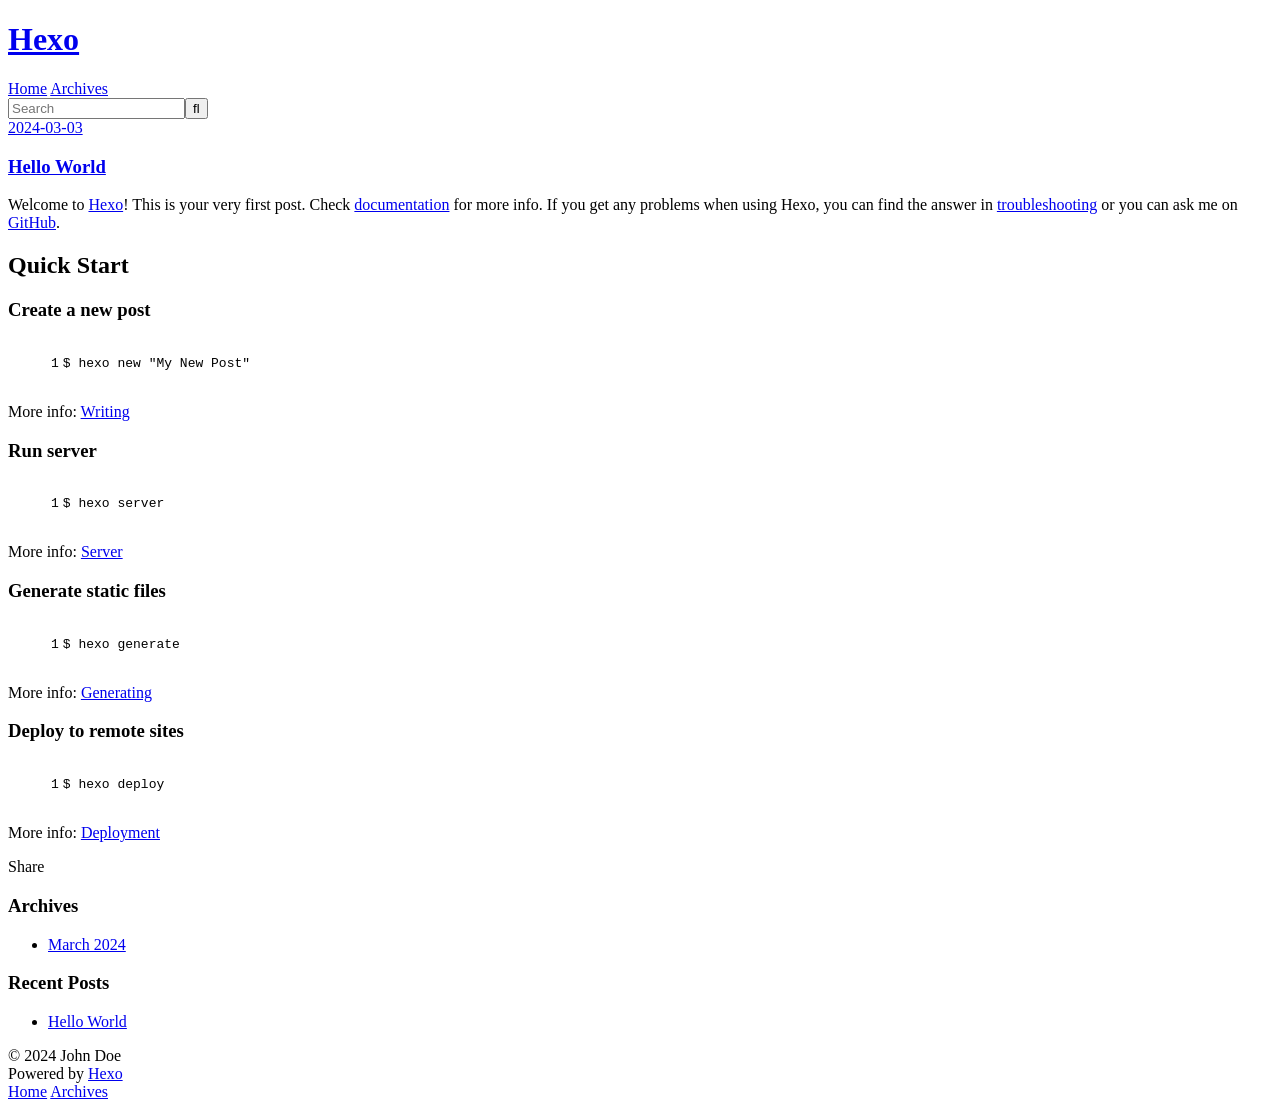
==== index.html @ 470fd727 "Site updated: 2024-03-03 19:19:25" ====
<!DOCTYPE html>
<html>
<head>
  <meta charset="utf-8">
  
  
  <title>Hexo</title>
  <meta name="viewport" content="width=device-width, initial-scale=1, shrink-to-fit=no">
  <meta property="og:type" content="website">
<meta property="og:title" content="Hexo">
<meta property="og:url" content="http://example.com/index.html">
<meta property="og:site_name" content="Hexo">
<meta property="og:locale" content="en_US">
<meta property="article:author" content="John Doe">
<meta name="twitter:card" content="summary">
  
    <link rel="alternate" href="/atom.xml" title="Hexo" type="application/atom+xml">
  
  
    <link rel="shortcut icon" href="/favicon.png">
  
  
  
<link rel="stylesheet" href="/css/style.css">

  
    
<link rel="stylesheet" href="/fancybox/jquery.fancybox.min.css">

  
  
<meta name="generator" content="Hexo 7.1.1"></head>

<body>
  <div id="container">
    <div id="wrap">
      <header id="header">
  <div id="banner"></div>
  <div id="header-outer" class="outer">
    <div id="header-title" class="inner">
      <h1 id="logo-wrap">
        <a href="/" id="logo">Hexo</a>
      </h1>
      
    </div>
    <div id="header-inner" class="inner">
      <nav id="main-nav">
        <a id="main-nav-toggle" class="nav-icon"><span class="fa fa-bars"></span></a>
        
          <a class="main-nav-link" href="/">Home</a>
        
          <a class="main-nav-link" href="/archives">Archives</a>
        
      </nav>
      <nav id="sub-nav">
        
        
          <a class="nav-icon" href="/atom.xml" title="RSS Feed"><span class="fa fa-rss"></span></a>
        
        <a class="nav-icon nav-search-btn" title="Search"><span class="fa fa-search"></span></a>
      </nav>
      <div id="search-form-wrap">
        <form action="//google.com/search" method="get" accept-charset="UTF-8" class="search-form"><input type="search" name="q" class="search-form-input" placeholder="Search"><button type="submit" class="search-form-submit">&#xF002;</button><input type="hidden" name="sitesearch" value="http://example.com"></form>
      </div>
    </div>
  </div>
</header>

      <div class="outer">
        <section id="main">
  
    <article id="post-hello-world" class="h-entry article article-type-post" itemprop="blogPost" itemscope itemtype="https://schema.org/BlogPosting">
  <div class="article-meta">
    <a href="/2024/03/03/hello-world/" class="article-date">
  <time class="dt-published" datetime="2024-03-03T11:02:40.279Z" itemprop="datePublished">2024-03-03</time>
</a>
    
  </div>
  <div class="article-inner">
    
    
      <header class="article-header">
        
  
    <h1 itemprop="name">
      <a class="p-name article-title" href="/2024/03/03/hello-world/">Hello World</a>
    </h1>
  

      </header>
    
    <div class="e-content article-entry" itemprop="articleBody">
      
        <p>Welcome to <a target="_blank" rel="noopener" href="https://hexo.io/">Hexo</a>! This is your very first post. Check <a target="_blank" rel="noopener" href="https://hexo.io/docs/">documentation</a> for more info. If you get any problems when using Hexo, you can find the answer in <a target="_blank" rel="noopener" href="https://hexo.io/docs/troubleshooting.html">troubleshooting</a> or you can ask me on <a target="_blank" rel="noopener" href="https://github.com/hexojs/hexo/issues">GitHub</a>.</p>
<h2 id="Quick-Start"><a href="#Quick-Start" class="headerlink" title="Quick Start"></a>Quick Start</h2><h3 id="Create-a-new-post"><a href="#Create-a-new-post" class="headerlink" title="Create a new post"></a>Create a new post</h3><figure class="highlight bash"><table><tr><td class="gutter"><pre><span class="line">1</span><br></pre></td><td class="code"><pre><span class="line">$ hexo new <span class="string">&quot;My New Post&quot;</span></span><br></pre></td></tr></table></figure>

<p>More info: <a target="_blank" rel="noopener" href="https://hexo.io/docs/writing.html">Writing</a></p>
<h3 id="Run-server"><a href="#Run-server" class="headerlink" title="Run server"></a>Run server</h3><figure class="highlight bash"><table><tr><td class="gutter"><pre><span class="line">1</span><br></pre></td><td class="code"><pre><span class="line">$ hexo server</span><br></pre></td></tr></table></figure>

<p>More info: <a target="_blank" rel="noopener" href="https://hexo.io/docs/server.html">Server</a></p>
<h3 id="Generate-static-files"><a href="#Generate-static-files" class="headerlink" title="Generate static files"></a>Generate static files</h3><figure class="highlight bash"><table><tr><td class="gutter"><pre><span class="line">1</span><br></pre></td><td class="code"><pre><span class="line">$ hexo generate</span><br></pre></td></tr></table></figure>

<p>More info: <a target="_blank" rel="noopener" href="https://hexo.io/docs/generating.html">Generating</a></p>
<h3 id="Deploy-to-remote-sites"><a href="#Deploy-to-remote-sites" class="headerlink" title="Deploy to remote sites"></a>Deploy to remote sites</h3><figure class="highlight bash"><table><tr><td class="gutter"><pre><span class="line">1</span><br></pre></td><td class="code"><pre><span class="line">$ hexo deploy</span><br></pre></td></tr></table></figure>

<p>More info: <a target="_blank" rel="noopener" href="https://hexo.io/docs/one-command-deployment.html">Deployment</a></p>

      
    </div>
    <footer class="article-footer">
      <a data-url="http://example.com/2024/03/03/hello-world/" data-id="cltbeo12p0000i4qbedfy8xbd" data-title="Hello World" class="article-share-link"><span class="fa fa-share">Share</span></a>
      
      
      
    </footer>
  </div>
  
</article>



  


</section>
        
          <aside id="sidebar">
  
    

  
    

  
    
  
    
  <div class="widget-wrap">
    <h3 class="widget-title">Archives</h3>
    <div class="widget">
      <ul class="archive-list"><li class="archive-list-item"><a class="archive-list-link" href="/archives/2024/03/">March 2024</a></li></ul>
    </div>
  </div>


  
    
  <div class="widget-wrap">
    <h3 class="widget-title">Recent Posts</h3>
    <div class="widget">
      <ul>
        
          <li>
            <a href="/2024/03/03/hello-world/">Hello World</a>
          </li>
        
      </ul>
    </div>
  </div>

  
</aside>
        
      </div>
      <footer id="footer">
  
  <div class="outer">
    <div id="footer-info" class="inner">
      
      &copy; 2024 John Doe<br>
      Powered by <a href="https://hexo.io/" target="_blank">Hexo</a>
    </div>
  </div>
</footer>

    </div>
    <nav id="mobile-nav">
  
    <a href="/" class="mobile-nav-link">Home</a>
  
    <a href="/archives" class="mobile-nav-link">Archives</a>
  
</nav>
    


<script src="/js/jquery-3.6.4.min.js"></script>



  
<script src="/fancybox/jquery.fancybox.min.js"></script>




<script src="/js/script.js"></script>





  </div>
</body>
</html>
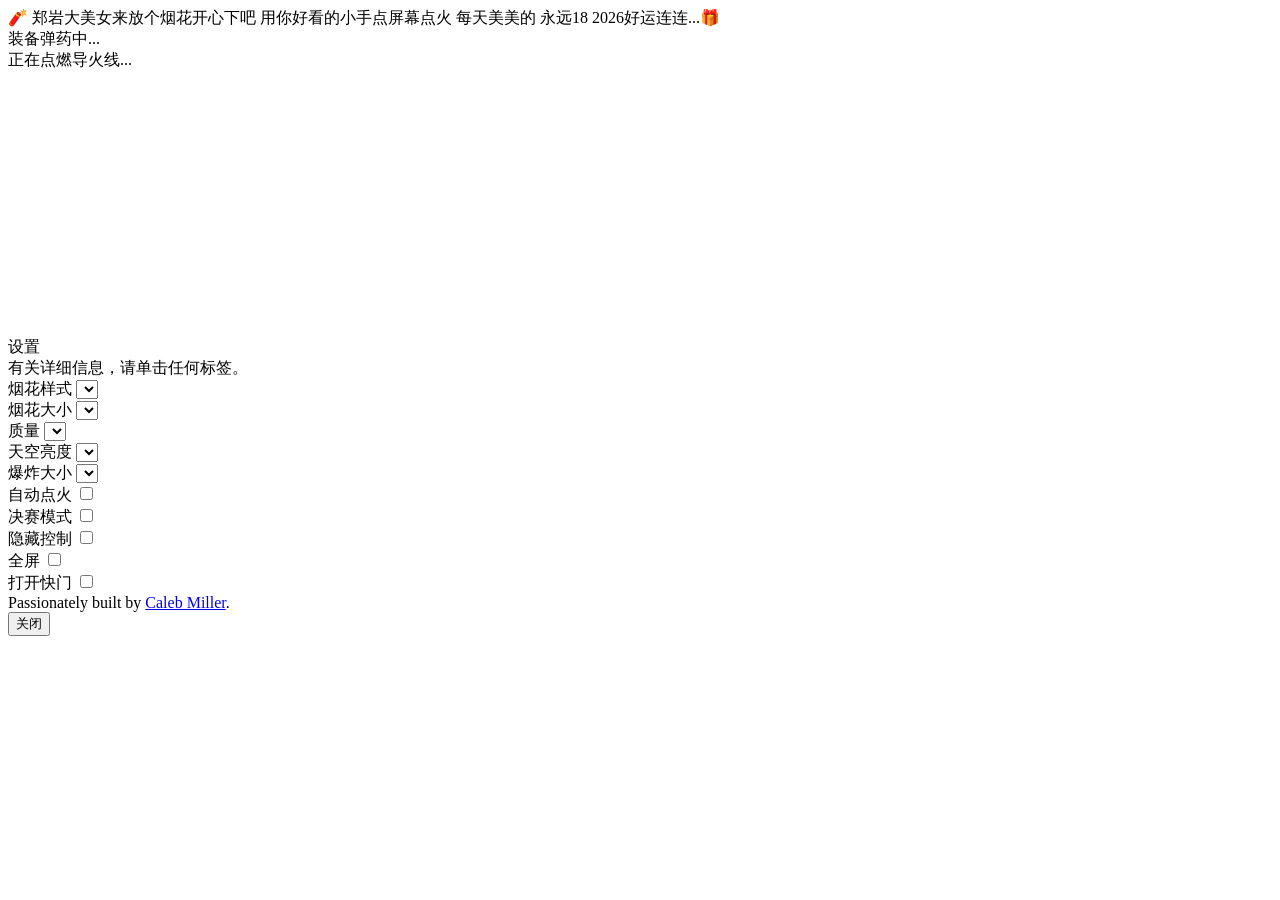
==== commit af525115: "Add files via upload" ====
--- a/index.html
+++ b/index.html
@@ -1,205 +1,140 @@
-<!DOCTYPE html>
-<html>
-<head>
-  <meta charset="utf-8">
-  
-  
-  <title>Hexo</title>
-  <meta name="viewport" content="width=device-width, initial-scale=1, shrink-to-fit=no">
-  <meta property="og:type" content="website">
-<meta property="og:title" content="Hexo">
-<meta property="og:url" content="http://example.com/index.html">
-<meta property="og:site_name" content="Hexo">
-<meta property="og:locale" content="en_US">
-<meta property="article:author" content="John Doe">
-<meta name="twitter:card" content="summary">
-  
-    <link rel="alternate" href="/atom.xml" title="Hexo" type="application/atom+xml">
-  
-  
-    <link rel="shortcut icon" href="/favicon.png">
-  
-  
-  
-<link rel="stylesheet" href="/css/style.css">
-
-  
-    
-<link rel="stylesheet" href="/fancybox/jquery.fancybox.min.css">
-
-  
-  
-<meta name="generator" content="Hexo 7.1.1"></head>
-
-<body>
-  <div id="container">
-    <div id="wrap">
-      <header id="header">
-  <div id="banner"></div>
-  <div id="header-outer" class="outer">
-    <div id="header-title" class="inner">
-      <h1 id="logo-wrap">
-        <a href="/" id="logo">Hexo</a>
-      </h1>
-      
-    </div>
-    <div id="header-inner" class="inner">
-      <nav id="main-nav">
-        <a id="main-nav-toggle" class="nav-icon"><span class="fa fa-bars"></span></a>
-        
-          <a class="main-nav-link" href="/">Home</a>
-        
-          <a class="main-nav-link" href="/archives">Archives</a>
-        
-      </nav>
-      <nav id="sub-nav">
-        
-        
-          <a class="nav-icon" href="/atom.xml" title="RSS Feed"><span class="fa fa-rss"></span></a>
-        
-        <a class="nav-icon nav-search-btn" title="Search"><span class="fa fa-search"></span></a>
-      </nav>
-      <div id="search-form-wrap">
-        <form action="//google.com/search" method="get" accept-charset="UTF-8" class="search-form"><input type="search" name="q" class="search-form-input" placeholder="Search"><button type="submit" class="search-form-submit">&#xF002;</button><input type="hidden" name="sitesearch" value="http://example.com"></form>
-      </div>
-    </div>
-  </div>
-</header>
-
-      <div class="outer">
-        <section id="main">
-  
-    <article id="post-hello-world" class="h-entry article article-type-post" itemprop="blogPost" itemscope itemtype="https://schema.org/BlogPosting">
-  <div class="article-meta">
-    <a href="/2024/03/03/hello-world/" class="article-date">
-  <time class="dt-published" datetime="2024-03-03T11:02:40.279Z" itemprop="datePublished">2024-03-03</time>
-</a>
-    
-  </div>
-  <div class="article-inner">
-    
-    
-      <header class="article-header">
-        
-  
-    <h1 itemprop="name">
-      <a class="p-name article-title" href="/2024/03/03/hello-world/">Hello World</a>
-    </h1>
-  
-
-      </header>
-    
-    <div class="e-content article-entry" itemprop="articleBody">
-      
-        <p>Welcome to <a target="_blank" rel="noopener" href="https://hexo.io/">Hexo</a>! This is your very first post. Check <a target="_blank" rel="noopener" href="https://hexo.io/docs/">documentation</a> for more info. If you get any problems when using Hexo, you can find the answer in <a target="_blank" rel="noopener" href="https://hexo.io/docs/troubleshooting.html">troubleshooting</a> or you can ask me on <a target="_blank" rel="noopener" href="https://github.com/hexojs/hexo/issues">GitHub</a>.</p>
-<h2 id="Quick-Start"><a href="#Quick-Start" class="headerlink" title="Quick Start"></a>Quick Start</h2><h3 id="Create-a-new-post"><a href="#Create-a-new-post" class="headerlink" title="Create a new post"></a>Create a new post</h3><figure class="highlight bash"><table><tr><td class="gutter"><pre><span class="line">1</span><br></pre></td><td class="code"><pre><span class="line">$ hexo new <span class="string">&quot;My New Post&quot;</span></span><br></pre></td></tr></table></figure>
-
-<p>More info: <a target="_blank" rel="noopener" href="https://hexo.io/docs/writing.html">Writing</a></p>
-<h3 id="Run-server"><a href="#Run-server" class="headerlink" title="Run server"></a>Run server</h3><figure class="highlight bash"><table><tr><td class="gutter"><pre><span class="line">1</span><br></pre></td><td class="code"><pre><span class="line">$ hexo server</span><br></pre></td></tr></table></figure>
-
-<p>More info: <a target="_blank" rel="noopener" href="https://hexo.io/docs/server.html">Server</a></p>
-<h3 id="Generate-static-files"><a href="#Generate-static-files" class="headerlink" title="Generate static files"></a>Generate static files</h3><figure class="highlight bash"><table><tr><td class="gutter"><pre><span class="line">1</span><br></pre></td><td class="code"><pre><span class="line">$ hexo generate</span><br></pre></td></tr></table></figure>
-
-<p>More info: <a target="_blank" rel="noopener" href="https://hexo.io/docs/generating.html">Generating</a></p>
-<h3 id="Deploy-to-remote-sites"><a href="#Deploy-to-remote-sites" class="headerlink" title="Deploy to remote sites"></a>Deploy to remote sites</h3><figure class="highlight bash"><table><tr><td class="gutter"><pre><span class="line">1</span><br></pre></td><td class="code"><pre><span class="line">$ hexo deploy</span><br></pre></td></tr></table></figure>
-
-<p>More info: <a target="_blank" rel="noopener" href="https://hexo.io/docs/one-command-deployment.html">Deployment</a></p>
-
-      
-    </div>
-    <footer class="article-footer">
-      <a data-url="http://example.com/2024/03/03/hello-world/" data-id="cltbeo12p0000i4qbedfy8xbd" data-title="Hello World" class="article-share-link"><span class="fa fa-share">Share</span></a>
-      
-      
-      
-    </footer>
-  </div>
-  
-</article>
-
-
-
-  
-
-
-</section>
-        
-          <aside id="sidebar">
-  
-    
-
-  
-    
-
-  
-    
-  
-    
-  <div class="widget-wrap">
-    <h3 class="widget-title">Archives</h3>
-    <div class="widget">
-      <ul class="archive-list"><li class="archive-list-item"><a class="archive-list-link" href="/archives/2024/03/">March 2024</a></li></ul>
-    </div>
-  </div>
-
-
-  
-    
-  <div class="widget-wrap">
-    <h3 class="widget-title">Recent Posts</h3>
-    <div class="widget">
-      <ul>
-        
-          <li>
-            <a href="/2024/03/03/hello-world/">Hello World</a>
-          </li>
-        
-      </ul>
-    </div>
-  </div>
-
-  
-</aside>
-        
-      </div>
-      <footer id="footer">
-  
-  <div class="outer">
-    <div id="footer-info" class="inner">
-      
-      &copy; 2024 John Doe<br>
-      Powered by <a href="https://hexo.io/" target="_blank">Hexo</a>
-    </div>
-  </div>
-</footer>
-
-    </div>
-    <nav id="mobile-nav">
-  
-    <a href="/" class="mobile-nav-link">Home</a>
-  
-    <a href="/archives" class="mobile-nav-link">Archives</a>
-  
-</nav>
-    
-
-
-<script src="/js/jquery-3.6.4.min.js"></script>
-
-
-
-  
-<script src="/fancybox/jquery.fancybox.min.js"></script>
-
-
-
-
-<script src="/js/script.js"></script>
-
-
-
-
-
-  </div>
-</body>
-</html>+<!DOCTYPE html>
+<html lang="en">
+<head>
+    <meta charset="UTF-8">
+    <title>在线放烟花</title>
+    <meta name="viewport" content="width=device-width, initial-scale=1, user-scalable=no">
+    <link rel="stylesheet" href="css/style.css">
+</head>
+<body>
+    <!-- partial:index.partial.html -->
+    <!-- SVG Spritesheet -->
+    <div style="height: 0; width: 0; position: absolute; visibility: hidden;">
+        <svg xmlns="http://www.w3.org/2000/svg">
+            <symbol id="icon-play" viewBox="0 0 24 24">
+                <path d="M8 5v14l11-7z" />
+            </symbol>
+            <symbol id="icon-pause" viewBox="0 0 24 24">
+                <path d="M6 19h4V5H6v14zm8-14v14h4V5h-4z" />
+            </symbol>
+            <symbol id="icon-close" viewBox="0 0 24 24">
+                <path d="M19 6.41L17.59 5 12 10.59 6.41 5 5 6.41 10.59 12 5 17.59 6.41 19 12 13.41 17.59 19 19 17.59 13.41 12z" />
+            </symbol>
+            <symbol id="icon-settings" viewBox="0 0 24 24">
+                <path d="M19.43 12.98c.04-.32.07-.64.07-.98s-.03-.66-.07-.98l2.11-1.65c.19-.15.24-.42.12-.64l-2-3.46c-.12-.22-.39-.3-.61-.22l-2.49 1c-.52-.4-1.08-.73-1.69-.98l-.38-2.65C14.46 2.18 14.25 2 14 2h-4c-.25 0-.46.18-.49.42l-.38 2.65c-.61.25-1.17.59-1.69.98l-2.49-1c-.23-.09-.49 0-.61.22l-2 3.46c-.13.22-.07.49.12.64l2.11 1.65c-.04.32-.07.65-.07.98s.03.66.07.98l-2.11 1.65c-.19.15-.24.42-.12.64l2 3.46c.12.22.39.3.61.22l2.49-1c.52.4 1.08.73 1.69.98l.38 2.65c.03.24.24.42.49.42h4c.25 0 .46-.18.49-.42l.38-2.65c.61-.25 1.17-.59 1.69-.98l2.49 1c.23.09.49 0 .61-.22l2-3.46c.12-.22.07-.49-.12-.64l-2.11-1.65zM12 15.5c-1.93 0-3.5-1.57-3.5-3.5s1.57-3.5 3.5-3.5 3.5 1.57 3.5 3.5-1.57 3.5-3.5 3.5z" />
+            </symbol>
+            <symbol id="icon-sound-on" viewBox="0 0 24 24">
+                <path d="M3 9v6h4l5 5V4L7 9H3zm13.5 3c0-1.77-1.02-3.29-2.5-4.03v8.05c1.48-.73 2.5-2.25 2.5-4.02zM14 3.23v2.06c2.89.86 5 3.54 5 6.71s-2.11 5.85-5 6.71v2.06c4.01-.91 7-4.49 7-8.77s-2.99-7.86-7-8.77z" />
+            </symbol>
+            <symbol id="icon-sound-off" viewBox="0 0 24 24">
+                <path d="M16.5 12c0-1.77-1.02-3.29-2.5-4.03v2.21l2.45 2.45c.03-.2.05-.41.05-.63zm2.5 0c0 .94-.2 1.82-.54 2.64l1.51 1.51C20.63 14.91 21 13.5 21 12c0-4.28-2.99-7.86-7-8.77v2.06c2.89.86 5 3.54 5 6.71zM4.27 3L3 4.27 7.73 9H3v6h4l5 5v-6.73l4.25 4.25c-.67.52-1.42.93-2.25 1.18v2.06c1.38-.31 2.63-.95 3.69-1.81L19.73 21 21 19.73l-9-9L4.27 3zM12 4L9.91 6.09 12 8.18V4z" />
+            </symbol>
+        </svg>
+    </div>
+<div class="heimen">
+🧨 郑岩大美女来放个烟花开心下吧
+    用你好看的小手点屏幕点火
+     每天美美的 永远18
+    <script type="text/javascript">
+    document.write(new Date().getFullYear());
+</script>好运连连...🎁
+</div>
+    <!-- App -->
+    <div class="container">
+        <div class="loading-init">
+            <div class="loading-init__header">装备弹药中...</div>
+            <div class="loading-init__status">正在点燃导火线...</div>
+        </div>
+        <div class="stage-container remove">
+            <div class="canvas-container">
+                <canvas id="trails-canvas"></canvas>
+                <canvas id="main-canvas"></canvas>
+            </div>
+            <div class="controls">
+                <div class="btn pause-btn">
+                    <svg fill="white" width="24" height="24"><use href="#icon-pause" xlink:href="#icon-pause"></use></svg>
+                </div>
+                <div class="btn sound-btn">
+                    <svg fill="white" width="24" height="24"><use href="#icon-sound-off" xlink:href="#icon-sound-off"></use></svg>
+                </div>
+                <div class="btn settings-btn">
+                    <svg fill="white" width="24" height="24"><use href="#icon-settings" xlink:href="#icon-settings"></use></svg>
+                </div>
+            </div>
+            <div class="menu hide">
+                <div class="menu__inner-wrap">
+                    <div class="btn btn--bright close-menu-btn">
+                        <svg fill="white" width="24" height="24"><use href="#icon-close" xlink:href="#icon-close"></use></svg>
+                    </div>
+                    <div class="menu__header">设置</div>
+                    <div class="menu__subheader">有关详细信息，请单击任何标签。</div>
+                    <form>
+                        <div class="form-option form-option--select">
+                            <label class="shell-type-label">烟花样式</label>
+                            <select class="shell-type"></select>
+                        </div>
+                        <div class="form-option form-option--select">
+                            <label class="shell-size-label">烟花大小</label>
+                            <select class="shell-size"></select>
+                        </div>
+                        <div class="form-option form-option--select">
+                            <label class="quality-ui-label">质量</label>
+                            <select class="quality-ui"></select>
+                        </div>
+                        <div class="form-option form-option--select">
+                            <label class="sky-lighting-label">天空亮度</label>
+                            <select class="sky-lighting"></select>
+                        </div>
+                        <div class="form-option form-option--select">
+                            <label class="scaleFactor-label">爆炸大小</label>
+                            <select class="scaleFactor"></select>
+                        </div>
+                        <div class="form-option form-option--checkbox">
+                            <label class="auto-launch-label">自动点火</label>
+                            <input class="auto-launch" type="checkbox" />
+                        </div>
+                        <div class="form-option form-option--checkbox form-option--finale-mode">
+                            <label class="finale-mode-label">决赛模式</label>
+                            <input class="finale-mode" type="checkbox" />
+                        </div>
+                        <div class="form-option form-option--checkbox">
+                            <label class="hide-controls-label">隐藏控制</label>
+                            <input class="hide-controls" type="checkbox" />
+                        </div>
+                        <div class="form-option form-option--checkbox form-option--fullscreen">
+                            <label class="fullscreen-label">全屏</label>
+                            <input class="fullscreen" type="checkbox" />
+                        </div>
+                        <div class="form-option form-option--checkbox">
+                            <label class="long-exposure-label">打开快门</label>
+                            <input class="long-exposure" type="checkbox" />
+                        </div>
+                    </form>
+                    <div class="credits">
+                        Passionately built by <a href="http://www.bootstrapmb.com" target="_blank" rel="nofollow">Caleb Miller</a>.
+                    </div>
+                </div>
+            </div>
+        </div>
+        <div class="help-modal">
+            <div class="help-modal__overlay"></div>
+            <div class="help-modal__dialog">
+                <div class="help-modal__header"></div>
+                <div class="help-modal__body"></div>
+                <button type="button" class="help-modal__close-btn">关闭</button>
+            </div>
+        </div>
+    </div>
+        <div class="city">
+            <img src="images/" alt="">
+        </div>
+        <div class="moon">
+            <img src="images/" alt="">
+        </div>
+    <!-- partial -->
+    <script src='js/fscreen%401.0.1.js'></script>
+    <script src='js/Stage%400.1.4.js'></script>
+    <script src='js/MyMath.js'></script>
+    <script src="js/script.js"></script>
+</body>
+</html>
